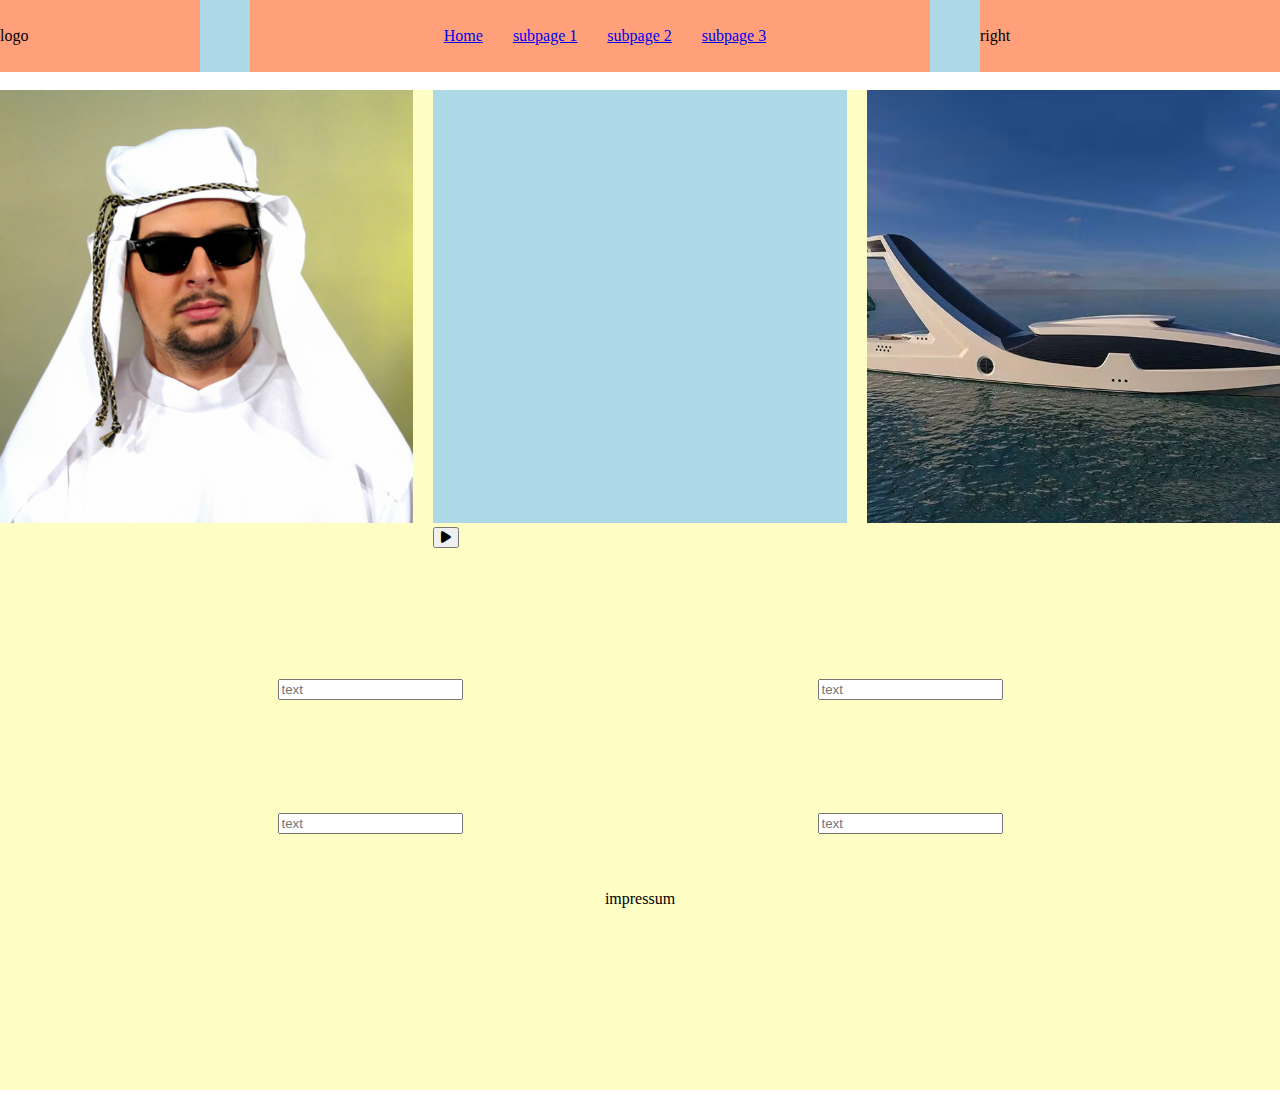
==== index.html @ 7fc9142a "Header over all pages" ====
<!DOCTYPE html>
<html>

  <head>
    <link rel="stylesheet" href="styles/index/header.css">
    <link rel="stylesheet" href="styles/index/general.css">
    <!--<link rel="stylesheet" href="styles/index/sidebar.css">-->
    <link rel="stylesheet" href="styles/index/main.css">
    <link rel="stylesheet" href="https://cdnjs.cloudflare.com/ajax/libs/font-awesome/6.5.1/css/all.min.css"/>
  </head>

  <body>

    <div class="header">
      <div class="left-section">
        <p>logo</p>
      </div>
      <div class="middle-section">
        <a href="index.html" class="link-subpage">Home</a>
        <a href="subpage_1.html" class="link-subpage">subpage 1</a>
        <a href="subpage_2.html" class="link-subpage">subpage 2</a>
        <a href="subpage_3.html" class="link-subpage">subpage 3</a>
      </div>
      <div class="right-section">
        <p>right</p>
      </div>
    </div>

    <!--<div class="sidebar">
      <div class="feature-border">
        <p class="sidebar-feature">feature 1</p>
        <p class="sidebar-feature">feature 2</p>
        <p class="sidebar-feature">feature 3</p>
      </div>
    </div>-->

    

    <div class="main-container">
      <div class="images-container">
        <div class="main-image-flex">
          <img class="main-image" src="images/11007_0.jpg">
        </div>
        <div class="main-image-flex">
          <video class="main-video" autoplay muted playsinline loop poster>
            <source src="videos/Drone Flies Through Modern Mega Mansion.mp4" type="video/mp4">
            Your browser does not support the video tag.
          </video> 
          <button class="pause-button js-pause-video" data-icon="P" aria-label="play pause toggle"><i class="fa-solid fa-play"></i></button>
        </div>
        <div class="main-image-flex">
          <img class="main-image" src="images/shaddai-mega-yacht-1-1_0.avif">
        </div>
      </div>
      <div class="comments-container">
        <div class="comment-input-flex">
          <input class="comment-input" placeholder="text">
        </div>
        <div class="comment-input-flex">
          <input class="comment-input" placeholder="text">
        </div>
        <div class="comment-input-flex">
          <input class="comment-input" placeholder="text">
        </div>
        <div class="comment-input-flex">
          <input class="comment-input" placeholder="text">
        </div>
      </div>
      <div class="impressum-grid">
        <div class="impressum-flex">impressum</div>
      </div>
    </div>

    <script src="script/index.js"></script>
  </body>
</html>
---- styles/index/header.css ----
.header {
    position: fixed;
    top: 0px;
    right: 0px;
    left: 0px;
    display: flex;
    flex-direction: row;
    background-color: lightblue;
    justify-content: space-between;
    height: 72px;
    z-index: 1;
}

.left-section {
    display: flex;
    align-items: center;
    width: 200px;
    background-color: lightsalmon;
    margin-right: 50px;
    min-width: 200px;
}

.middle-section {
    display: flex;
    flex-direction: row;
    align-items: center;
    justify-content: center;
    flex: 1;
    background-color: lightsalmon;
    min-width: 450px;
}

.link-subpage {
    margin-left: 30px;
}

.right-section {
    display: flex;
    align-items: center;
    width: 300px;
    background-color: lightsalmon;
    margin-left: 50px;
    min-width: 300px;
}
---- styles/index/general.css ----
body {
    margin: 0;
    height: 1000px;
    padding: 90px 0 20px 0;
}
---- styles/index/sidebar.css ----
.sidebar {
    position: fixed;
    left: 0px;
    top: 72px;
    bottom: 0;
    background-color: lightpink;
    width: 200px;
}

.sidebar-feature {
    display: flex;
    flex-direction: column;
    align-items: center;
    justify-content: center;
    background-color: lightgreen;
    height: 72px;
}
---- styles/index/main.css ----
.main-container {
    display: grid;
    grid-template-rows: 4fr 2fr 200px;
    background-color: rgb(253, 253, 196);
    height: 100%;
    z-index: 100;
}

.images-container {
    display: grid;
    grid-template-columns: 1fr 1fr 1fr;
    column-gap: 20px;
    padding-bottom: 100px;
}

.main-image,
.main-video {
    background-color: lightblue;
    width: 100%;
    height: 100%;
    object-fit: cover;
    
}


.comments-container {
    padding-left: 100px;
    padding-right: 100px;
    display: grid;
    grid-template-columns: 1fr 1fr;
    grid-template-rows: 1fr 1fr;

}

.comment-input-flex {
    display: flex;
    align-items: center;
    justify-content: center;
}


.impressum-flex {
    display: flex;
    align-items: center;
    justify-content: center;
}
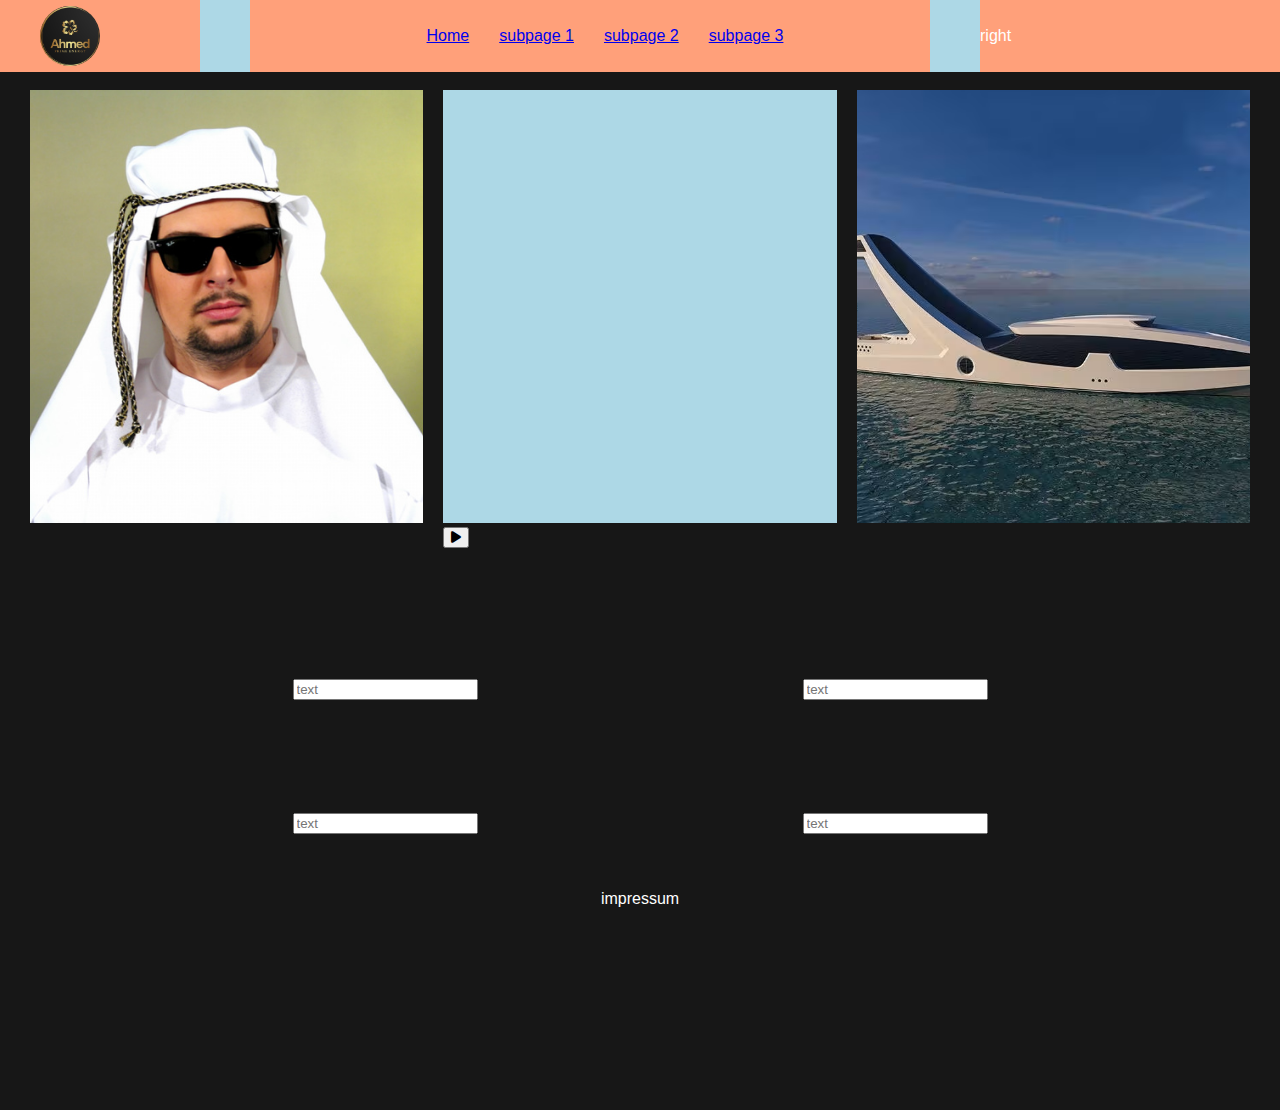
==== commit 704da763: "logo" ====
--- a/index.html
+++ b/index.html
@@ -2,10 +2,10 @@
 <html>
 
   <head>
-    <link rel="stylesheet" href="styles/index/header.css">
-    <link rel="stylesheet" href="styles/index/general.css">
+    <link rel="stylesheet" href="styles/header.css">
+    <link rel="stylesheet" href="styles/general.css">
     <!--<link rel="stylesheet" href="styles/index/sidebar.css">-->
-    <link rel="stylesheet" href="styles/index/main.css">
+    <link rel="stylesheet" href="styles/home.css">
     <link rel="stylesheet" href="https://cdnjs.cloudflare.com/ajax/libs/font-awesome/6.5.1/css/all.min.css"/>
   </head>
 
@@ -13,7 +13,9 @@
 
     <div class="header">
       <div class="left-section">
-        <p>logo</p>
+        <div class="logo-container">
+          <img class="logo" src="images/Logo.png">
+        </div>
       </div>
       <div class="middle-section">
         <a href="index.html" class="link-subpage">Home</a>
@@ -70,7 +72,7 @@
         <div class="impressum-flex">impressum</div>
       </div>
     </div>
-
+    
     <script src="script/index.js"></script>
   </body>
 </html>
--- a/styles/header.css
+++ b/styles/header.css
@@ -0,0 +1,56 @@
+.header {
+    position: fixed;
+    top: 0px;
+    right: 0px;
+    left: 0px;
+    display: flex;
+    flex-direction: row;
+    background-color: lightblue;
+    justify-content: space-between;
+    height: 72px;
+    z-index: 1;
+}
+
+.left-section {
+    display: flex;
+    align-items: center;
+    width: 200px;
+    background-color: lightsalmon;
+    margin-right: 50px;
+    min-width: 200px;
+}
+
+.logo-container {
+    display: flex;
+    width: 60px;
+    height: 60px;
+    margin-left: 40px;
+}
+
+.logo {
+    object-fit: cover;
+    border-radius: 100px;;
+}
+
+.middle-section {
+    display: flex;
+    flex-direction: row;
+    align-items: center;
+    justify-content: center;
+    flex: 1;
+    background-color: lightsalmon;
+    min-width: 450px;
+}
+
+.link-subpage {
+    margin-left: 30px;
+}
+
+.right-section {
+    display: flex;
+    align-items: center;
+    width: 300px;
+    background-color: lightsalmon;
+    margin-left: 50px;
+    min-width: 300px;
+}--- a/styles/general.css
+++ b/styles/general.css
@@ -0,0 +1,8 @@
+body {
+    margin: 0;
+    height: 1000px;
+    padding: 90px 30px 20px 30px;
+    font-family: Arial;
+    color: white;
+    background-color: rgb(23, 23, 23);
+}
--- a/styles/home.css
+++ b/styles/home.css
@@ -0,0 +1,48 @@
+
+
+.main-container {
+    display: grid;
+    grid-template-rows: 4fr 2fr 200px;
+    height: 100%;
+    z-index: 100;
+}
+
+.images-container {
+    display: grid;
+    grid-template-columns: 1fr 1fr 1fr;
+    column-gap: 20px;
+    padding-bottom: 100px;
+}
+
+.main-image,
+.main-video {
+    background-color: lightblue;
+    width: 100%;
+    height: 100%;
+    object-fit: cover;
+    
+}
+
+
+.comments-container {
+    padding-left: 100px;
+    padding-right: 100px;
+    display: grid;
+    grid-template-columns: 1fr 1fr;
+    grid-template-rows: 1fr 1fr;
+
+}
+
+.comment-input-flex {
+    display: flex;
+    align-items: center;
+    justify-content: center;
+}
+
+
+.impressum-flex {
+    display: flex;
+    align-items: center;
+    justify-content: center;
+}
+
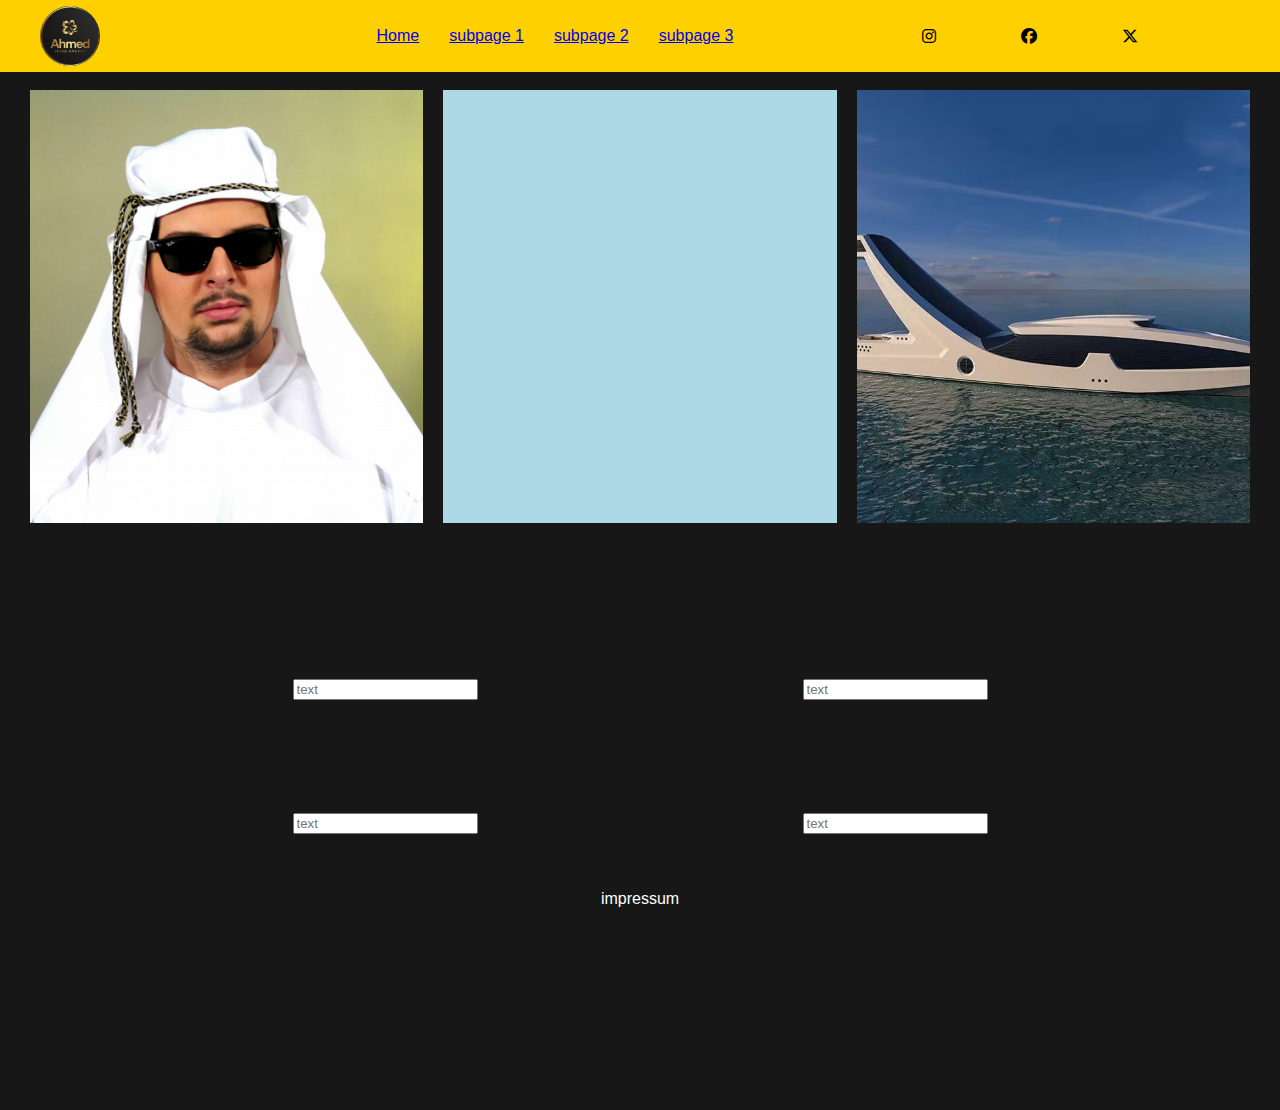
==== commit 3b8bf46e: "delete unfinished features" ====
--- a/index.html
+++ b/index.html
@@ -20,23 +20,15 @@
       <div class="middle-section">
         <a href="index.html" class="link-subpage">Home</a>
         <a href="subpage_1.html" class="link-subpage">subpage 1</a>
-        <a href="subpage_2.html" class="link-subpage">subpage 2</a>
+        <a href="subpage_2.php" class="link-subpage">subpage 2</a>
         <a href="subpage_3.html" class="link-subpage">subpage 3</a>
       </div>
       <div class="right-section">
-        <p>right</p>
+        <i class="fa-brands fa-instagram"></i>
+        <i class="fa-brands fa-facebook"></i>
+        <i class="fa-brands fa-x-twitter"></i>
       </div>
-    </div>
-
-    <!--<div class="sidebar">
-      <div class="feature-border">
-        <p class="sidebar-feature">feature 1</p>
-        <p class="sidebar-feature">feature 2</p>
-        <p class="sidebar-feature">feature 3</p>
-      </div>
-    </div>-->
-
-    
+    </div> 
 
     <div class="main-container">
       <div class="images-container">
@@ -48,7 +40,6 @@
             <source src="videos/Drone Flies Through Modern Mega Mansion.mp4" type="video/mp4">
             Your browser does not support the video tag.
           </video> 
-          <button class="pause-button js-pause-video" data-icon="P" aria-label="play pause toggle"><i class="fa-solid fa-play"></i></button>
         </div>
         <div class="main-image-flex">
           <img class="main-image" src="images/shaddai-mega-yacht-1-1_0.avif">
@@ -72,7 +63,6 @@
         <div class="impressum-flex">impressum</div>
       </div>
     </div>
-    
-    <script src="script/index.js"></script>
+  
   </body>
 </html>
--- a/styles/header.css
+++ b/styles/header.css
@@ -5,17 +5,17 @@
     left: 0px;
     display: flex;
     flex-direction: row;
-    background-color: lightblue;
     justify-content: space-between;
     height: 72px;
     z-index: 1;
+    background-color: rgb(255, 208, 0);
+    color: black;
 }
 
 .left-section {
     display: flex;
     align-items: center;
     width: 200px;
-    background-color: lightsalmon;
     margin-right: 50px;
     min-width: 200px;
 }
@@ -38,7 +38,6 @@
     align-items: center;
     justify-content: center;
     flex: 1;
-    background-color: lightsalmon;
     min-width: 450px;
 }
 
@@ -49,8 +48,9 @@
 .right-section {
     display: flex;
     align-items: center;
+    padding-right: 100px;
+    justify-content: space-around;
     width: 300px;
-    background-color: lightsalmon;
     margin-left: 50px;
     min-width: 300px;
 }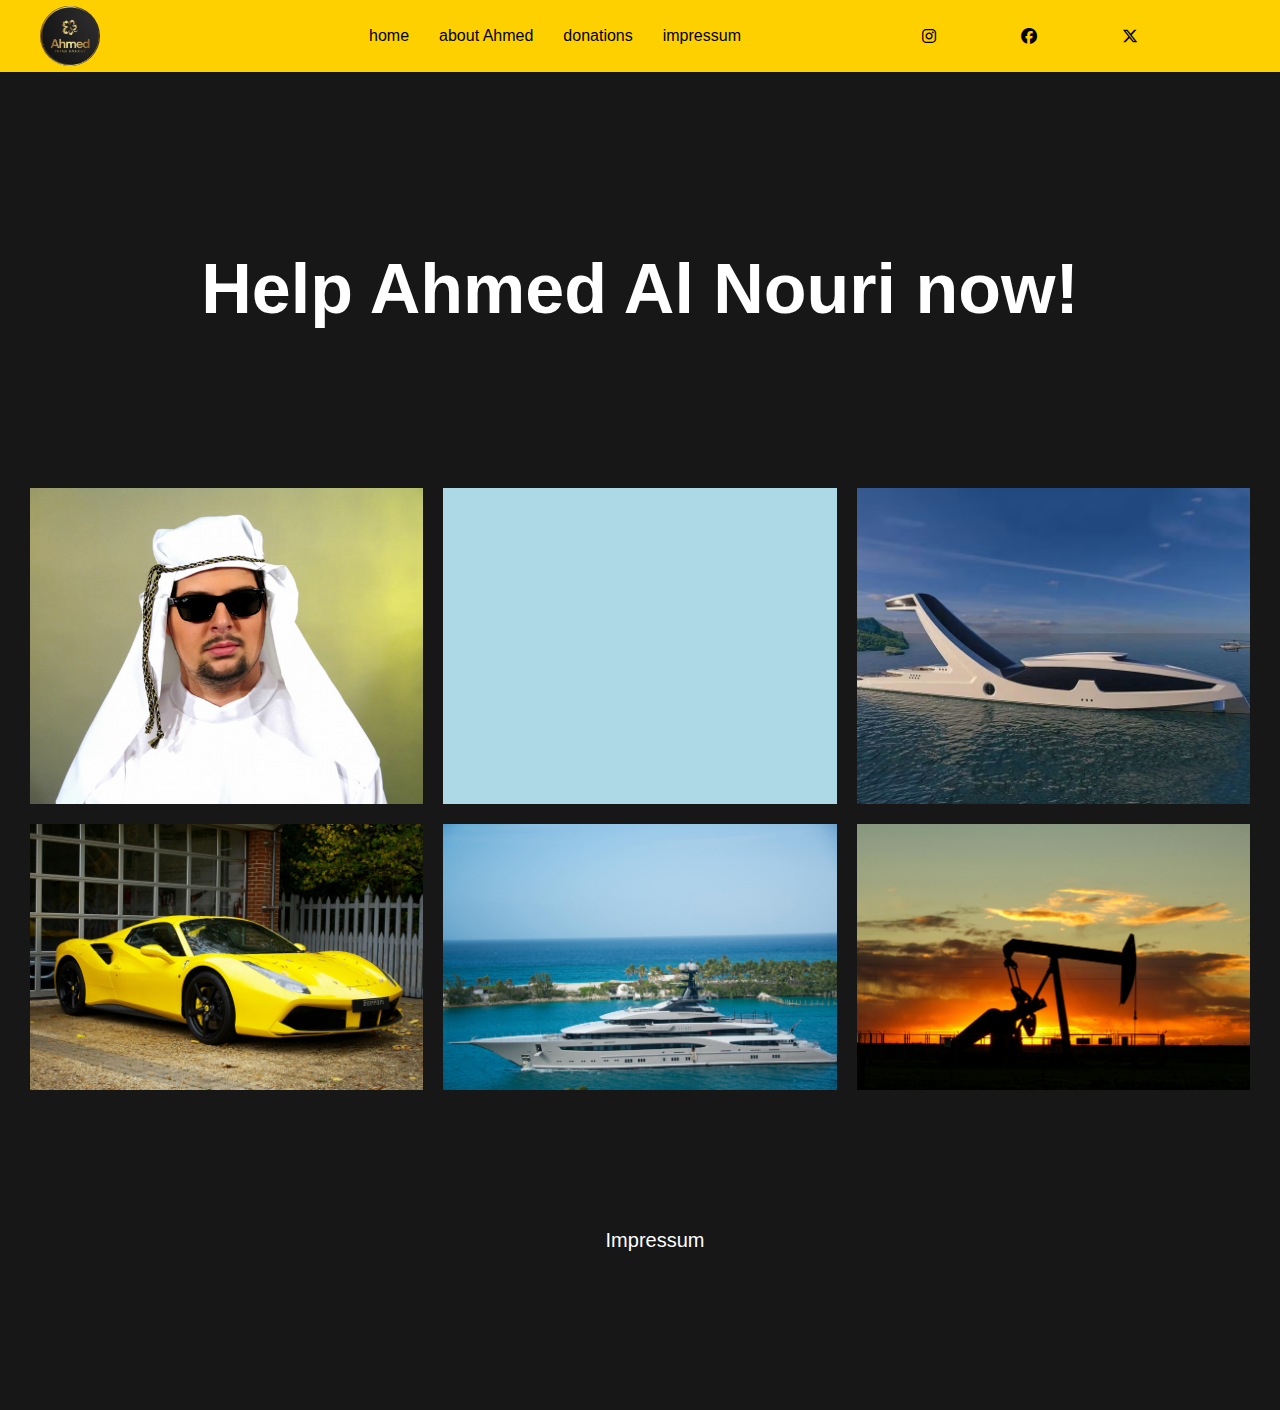
==== commit e2a36736: "styling different things" ====
--- a/index.html
+++ b/index.html
@@ -18,10 +18,10 @@
         </div>
       </div>
       <div class="middle-section">
-        <a href="index.html" class="link-subpage">Home</a>
-        <a href="subpage_1.html" class="link-subpage">subpage 1</a>
-        <a href="subpage_2.php" class="link-subpage">subpage 2</a>
-        <a href="subpage_3.html" class="link-subpage">subpage 3</a>
+        <a href="index.html" class="link-subpage">home</a>
+        <a href="subpage_1.html" class="link-subpage">about Ahmed</a>
+        <a href="subpage_2.php" class="link-subpage">donations</a>
+        <a href="subpage_3.html" class="link-subpage">impressum</a>
       </div>
       <div class="right-section">
         <i class="fa-brands fa-instagram"></i>
@@ -31,6 +31,9 @@
     </div> 
 
     <div class="main-container">
+      <div class="help-link-container">
+        <a href="subpage_1.html" class="help-link">Help Ahmed Al Nouri now!</a>
+      </div>
       <div class="images-container">
         <div class="main-image-flex">
           <img class="main-image" src="images/11007_0.jpg">
@@ -44,23 +47,18 @@
         <div class="main-image-flex">
           <img class="main-image" src="images/shaddai-mega-yacht-1-1_0.avif">
         </div>
-      </div>
-      <div class="comments-container">
-        <div class="comment-input-flex">
-          <input class="comment-input" placeholder="text">
+        <div class="main-image-flex">
+          <img class="main-image" src="images/tmp_03d2f3a9-76be-48d2-a649-ec1df8d11cfb.jpeg">
         </div>
-        <div class="comment-input-flex">
-          <input class="comment-input" placeholder="text">
+        <div class="main-image-flex">
+          <img class="main-image" src="images/tmp_458a2a9a-be2e-4bad-bb28-d1c615bfcedb.jpeg">
         </div>
-        <div class="comment-input-flex">
-          <input class="comment-input" placeholder="text">
-        </div>
-        <div class="comment-input-flex">
-          <input class="comment-input" placeholder="text">
+        <div class="main-image-flex">
+          <img class="main-image" src="images/tmp_4cd94143-5f86-48d8-9606-84a708897ea2.jpeg">
         </div>
       </div>
-      <div class="impressum-grid">
-        <div class="impressum-flex">impressum</div>
+      <div class="impressum-container">
+        <a href="impressum.html" class="link-subpage impressum">Impressum</a>
       </div>
     </div>
   
--- a/styles/general.css
+++ b/styles/general.css
@@ -1,8 +1,13 @@
 body {
     margin: 0;
-    height: 1000px;
+    height: 1300px;
     padding: 90px 30px 20px 30px;
     font-family: Arial;
     color: white;
     background-color: rgb(23, 23, 23);
 }
+
+a {
+    color: black;
+    text-decoration: none;
+}--- a/styles/home.css
+++ b/styles/home.css
@@ -7,10 +7,23 @@
     z-index: 100;
 }
 
+.help-link-container {
+    display: flex;
+    align-items: center;
+    justify-content: space-around;
+}
+
+.help-link {
+    color: white;
+    font-size: 70px;
+    font-weight: 700;
+}
+
 .images-container {
     display: grid;
     grid-template-columns: 1fr 1fr 1fr;
     column-gap: 20px;
+    row-gap: 20px;
     padding-bottom: 100px;
 }
 
@@ -20,29 +33,20 @@
     width: 100%;
     height: 100%;
     object-fit: cover;
-    
+}
+
+.impressum-container {
+    display: flex;
+    align-items: center;
+    justify-content: space-around;
+    height: 100px;
+}
+
+.impressum {
+    color: white;
+    font-size: 20px;
 }
 
 
-.comments-container {
-    padding-left: 100px;
-    padding-right: 100px;
-    display: grid;
-    grid-template-columns: 1fr 1fr;
-    grid-template-rows: 1fr 1fr;
-
-}
-
-.comment-input-flex {
-    display: flex;
-    align-items: center;
-    justify-content: center;
-}
 
 
-.impressum-flex {
-    display: flex;
-    align-items: center;
-    justify-content: center;
-}
-
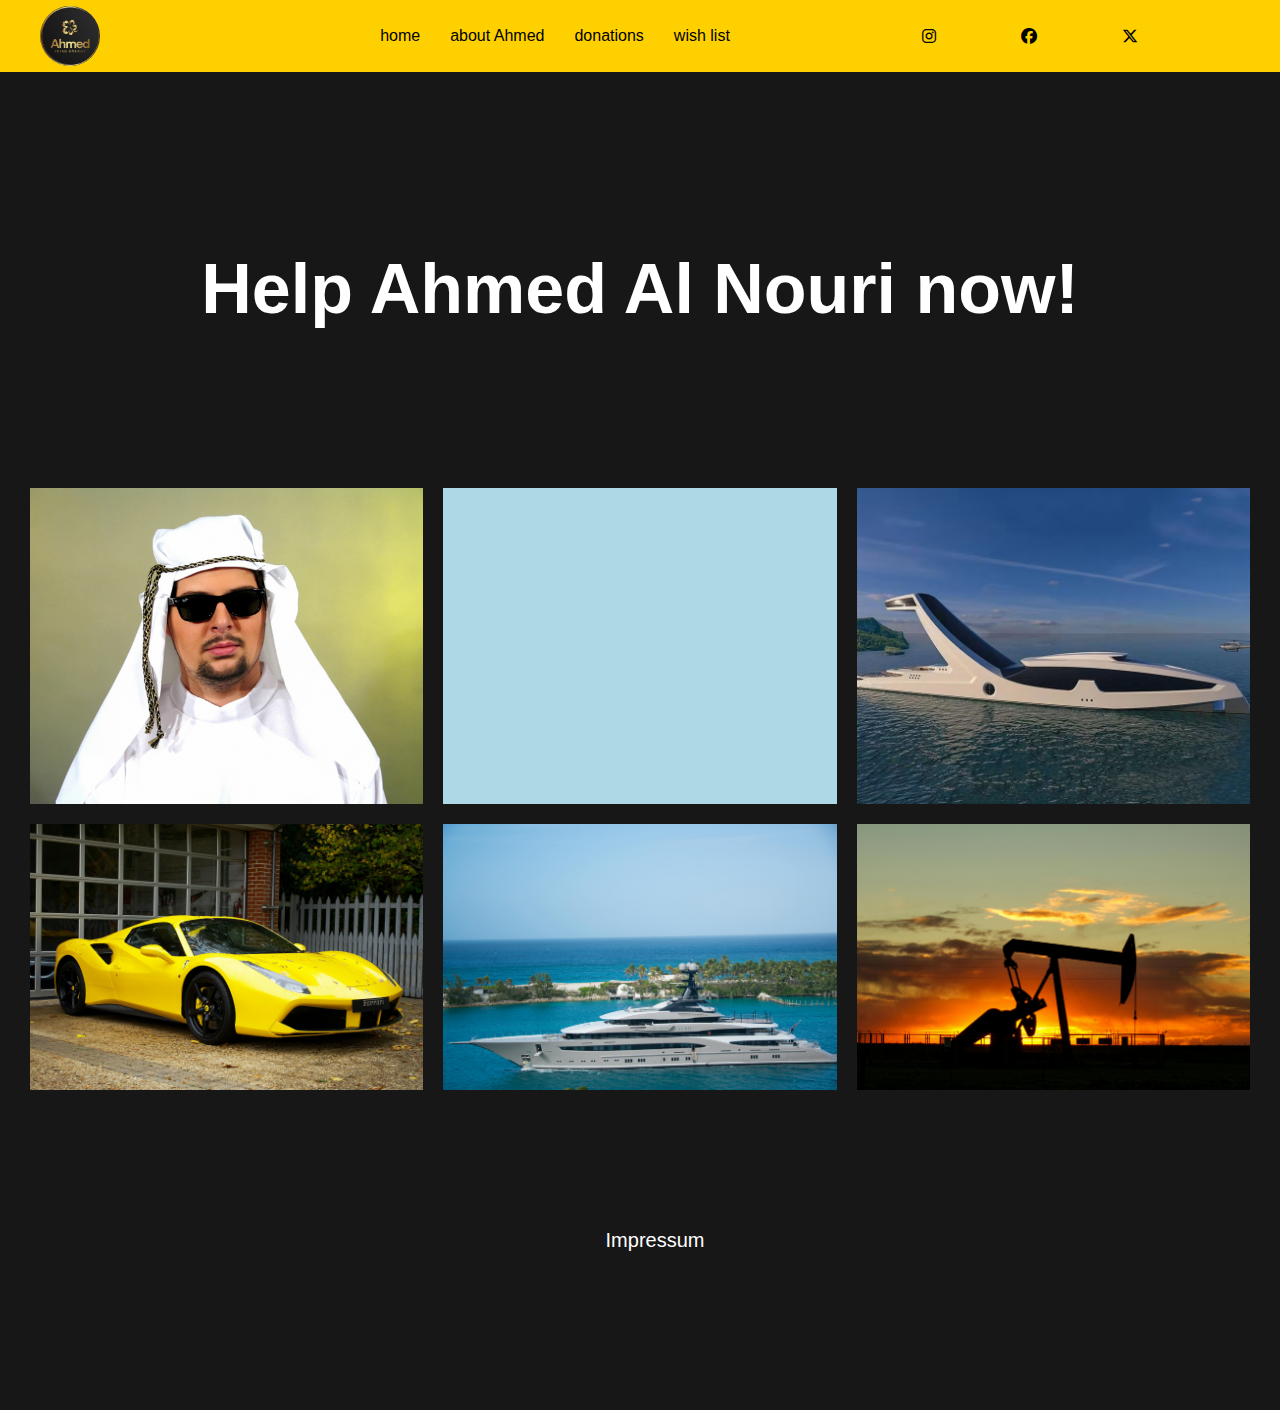
==== commit 2bc0d2fa: "wish list" ====
--- a/index.html
+++ b/index.html
@@ -21,7 +21,7 @@
         <a href="index.html" class="link-subpage">home</a>
         <a href="subpage_1.html" class="link-subpage">about Ahmed</a>
         <a href="subpage_2.php" class="link-subpage">donations</a>
-        <a href="subpage_3.html" class="link-subpage">impressum</a>
+        <a href="subpage_3.html" class="link-subpage">wish list</a>
       </div>
       <div class="right-section">
         <i class="fa-brands fa-instagram"></i>
